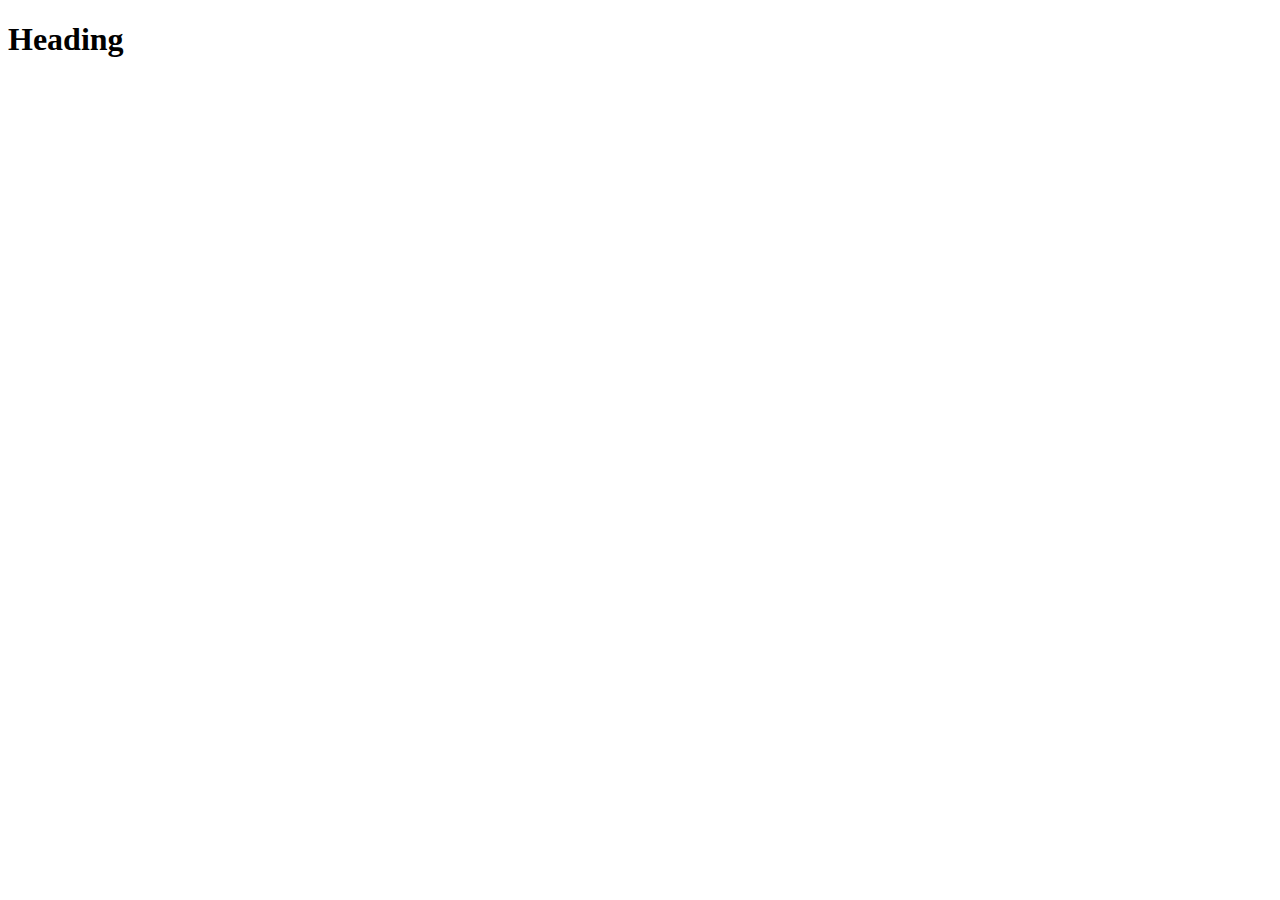
==== index.html @ 50270080 "Initial commit" ====
<!DOCTYPE html>
<html lang="en">
  <head>
    <meta charset="UTF-8">
    <meta name="viewport" content="width=device-width, initial-scale=1.0">
    <meta http-equiv="X-UA-Compatible" content="ie=edge">
    <title>Title</title>
    <link rel="stylesheet" href="screen.css">
  </head>
  <body>
    <h1>Heading</h1>
    <script src="index.js"></script>
  </body>
</html>
---- screen.css ----
/* Add screen styles below */
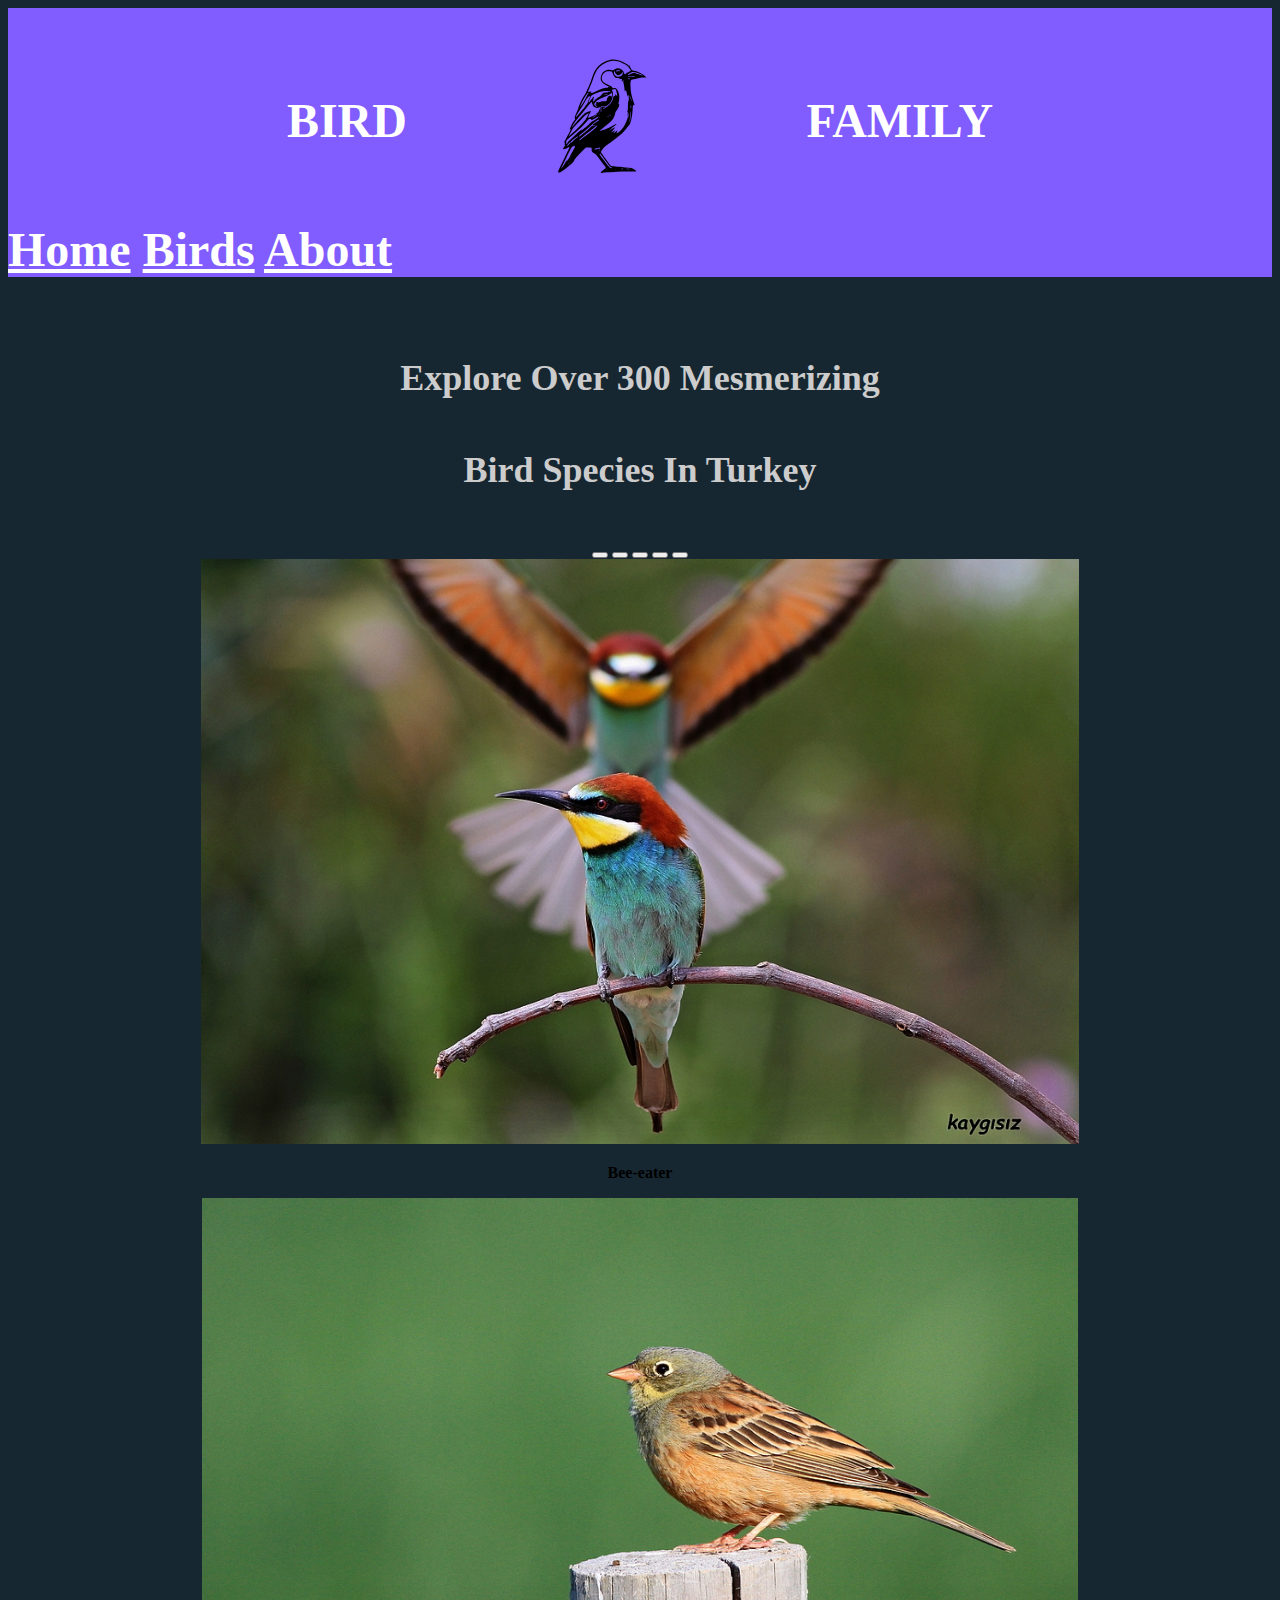
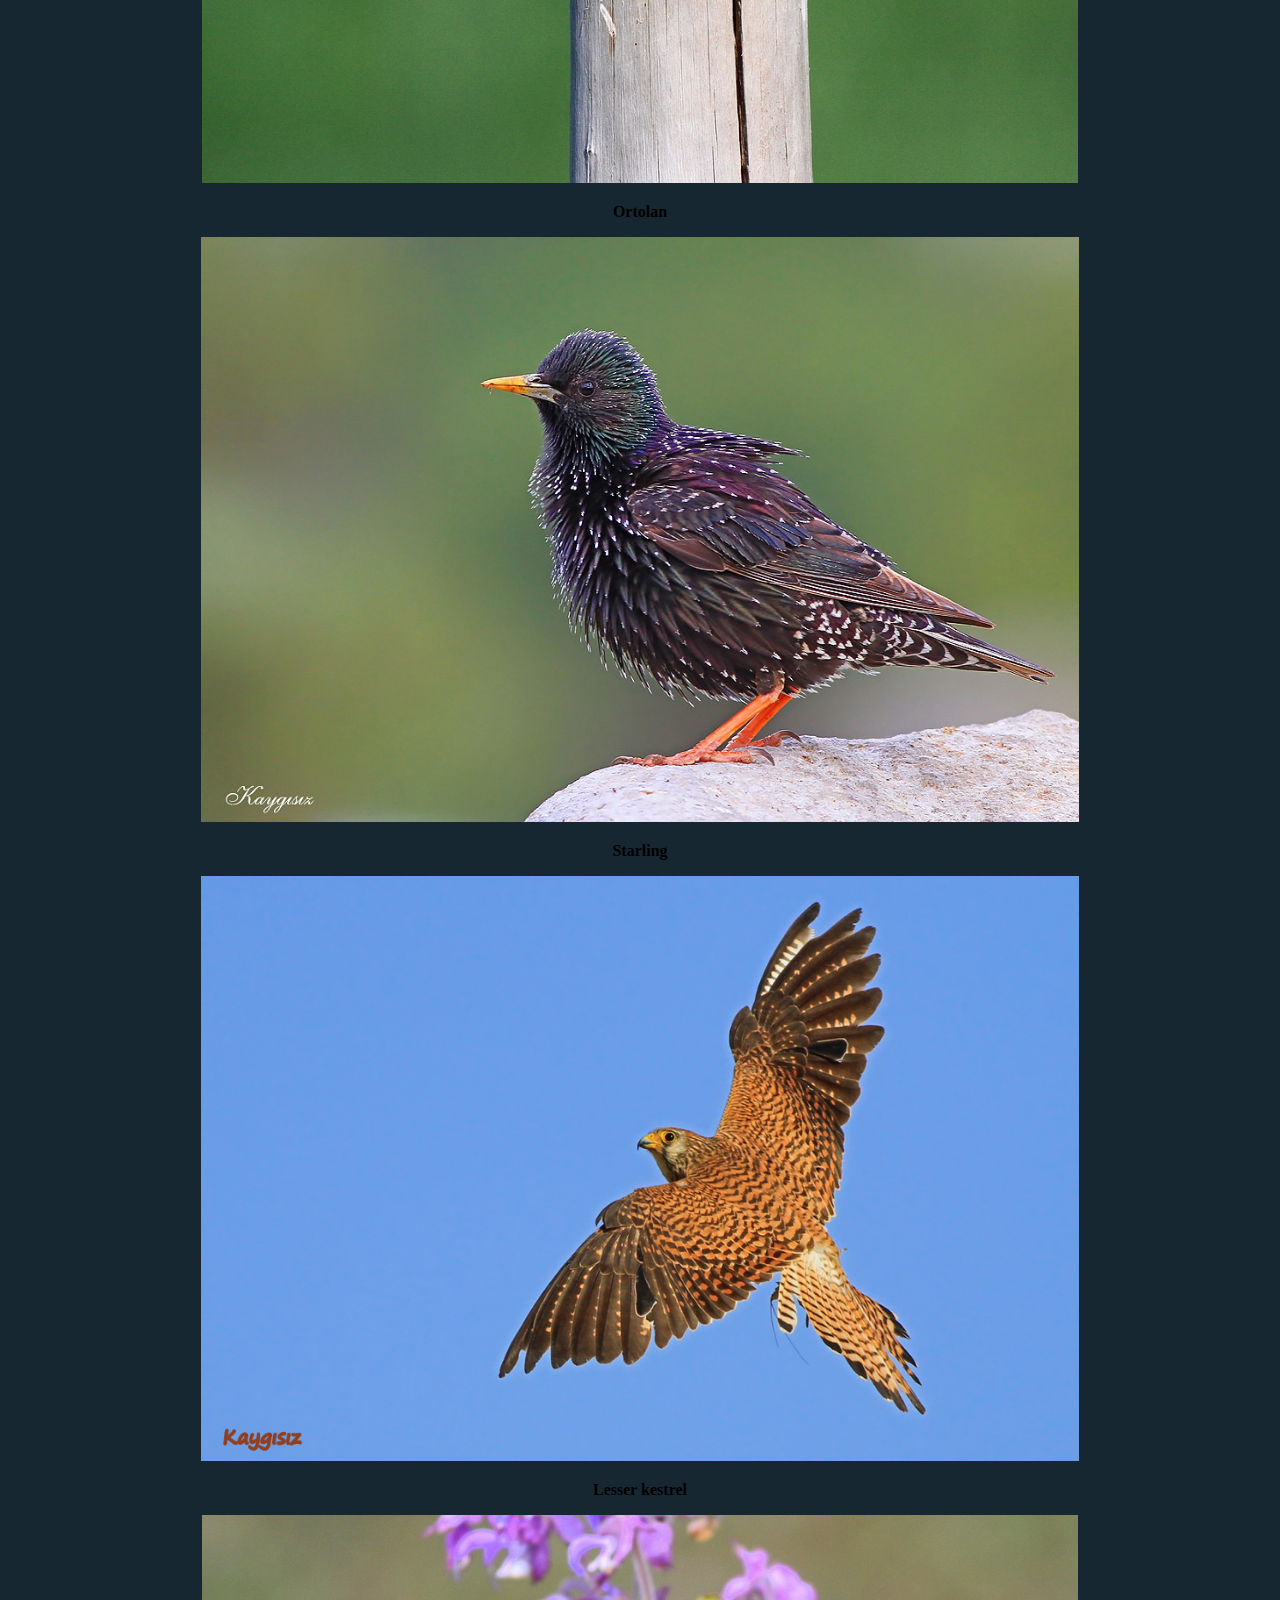
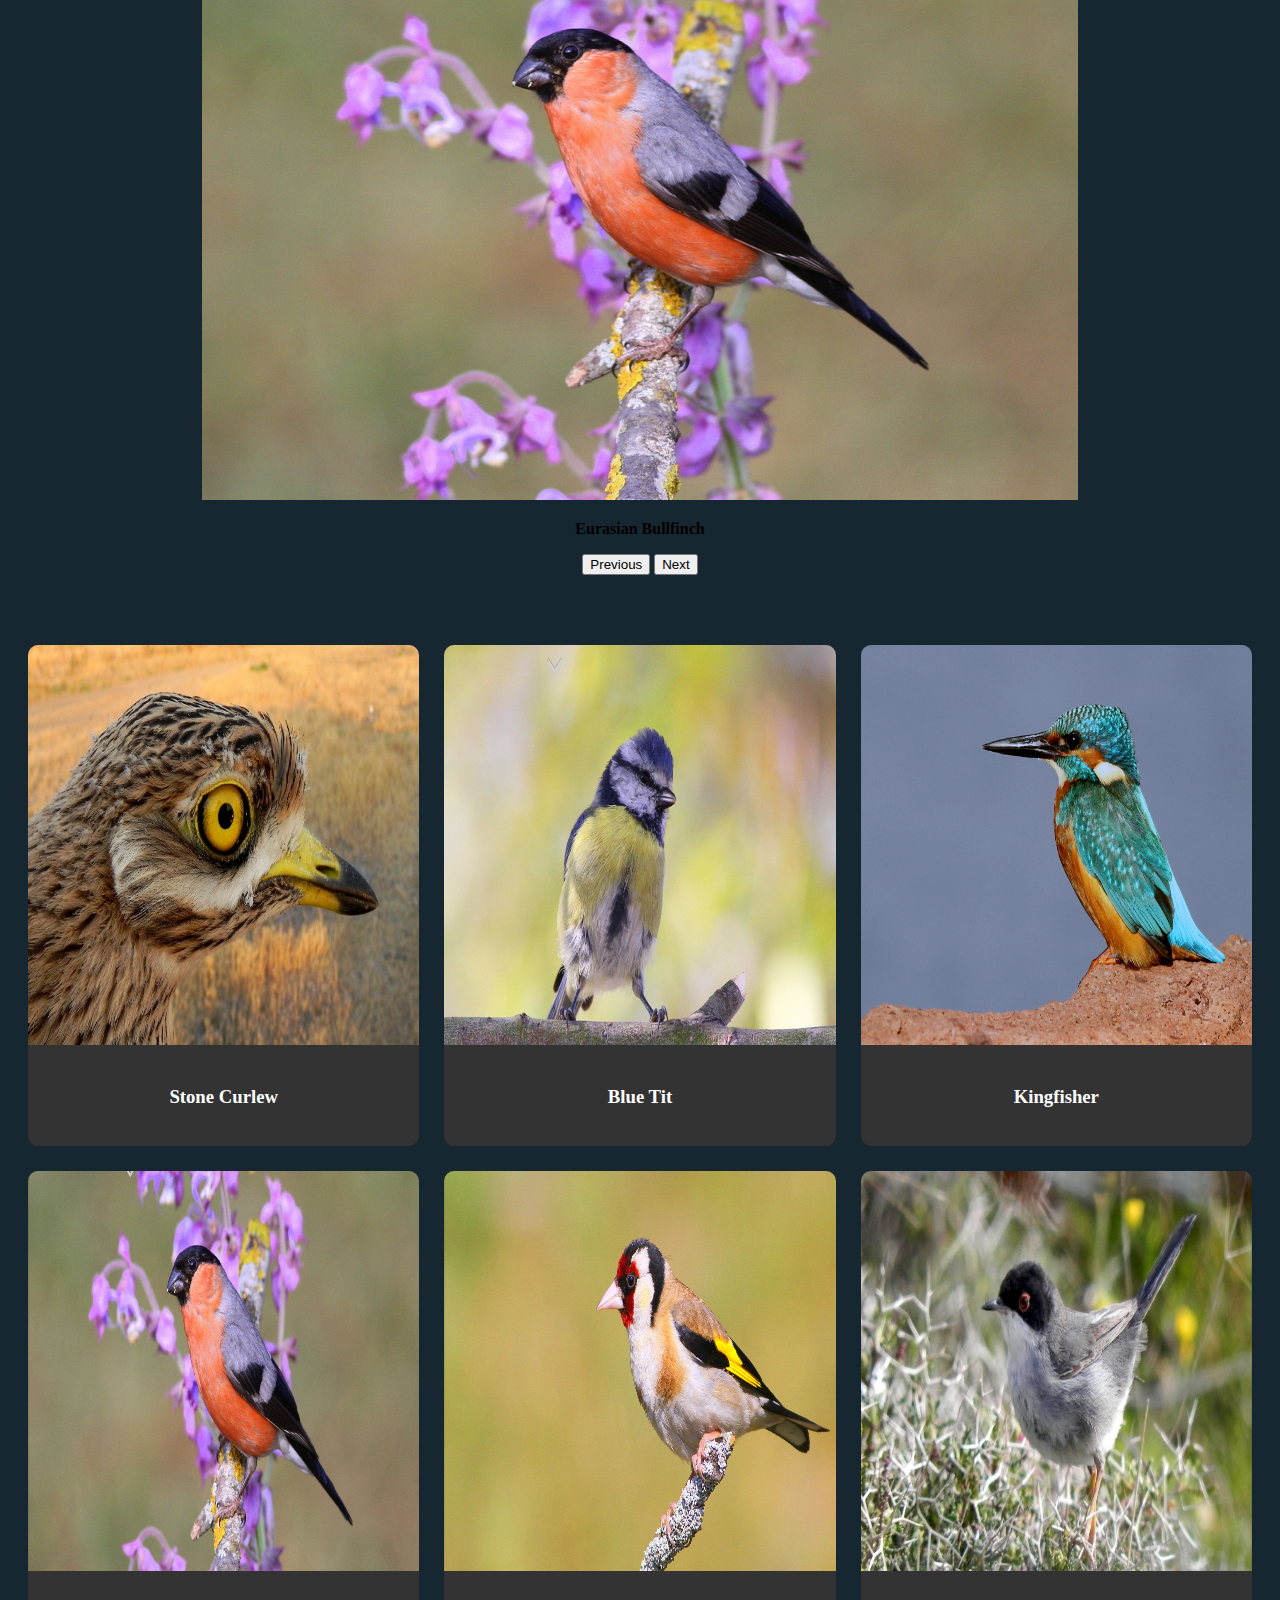
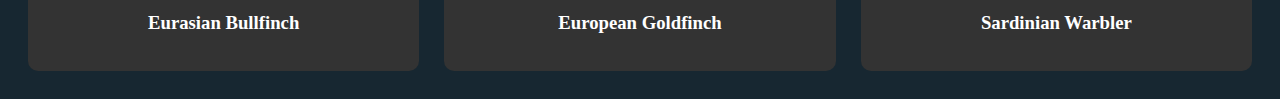
==== commit 9f4940f4: "final product" ====
--- a/index.html
+++ b/index.html
@@ -4,11 +4,111 @@
     <meta charset="UTF-8">
     <meta name="viewport" content="width=device-width, initial-scale=1.0">
     <meta http-equiv="X-UA-Compatible" content="ie=edge">
-    <title>Title</title>
+    <title>Bird Family</title>
     <link rel="stylesheet" href="screen.css">
+    <link href="https://cdn.jsdelivr.net/npm/bootstrap@5.0.2/dist/css/bootstrap.min.css" rel="stylesheet" integrity="sha384-EVSTQN3/azprG1Anm3QDgpJLIm9Nao0Yz1ztcQTwFspd3yD65VohhpuuCOmLASjC" crossorigin="anonymous">
   </head>
   <body>
-    <h1>Heading</h1>
+    <header class="navigation-bar">
+        <div class="navbar-logo-text">
+            <div class="navbar-text">BIRD</div>
+            <a href="index.html"><img src="images/logo1.svg" alt="Bird Logo" class="navbar-logo"></a>
+            <div class="navbar-text">FAMILY</div>
+        </div>
+        <nav class="navbar navbar-expand-lg bg-body-tertiary">
+            <div class="container-fluid justify-content-center">
+                <div class="collapse navbar-collapse justify-content-center" id="navbarNavAltMarkup">
+                    <div class="navbar-nav">
+                        <a class="nav-link active" aria-current="page" href="#">Home</a>
+                        <a class="nav-link" href="birds.html">Birds</a>
+                        <a class="nav-link" href="about.html">About</a>
+                    </div>
+                </div>
+            </div>
+        </nav>
+    </header>
+    <div class="carousel-container">
+        <h2>Explore Over 300 Mesmerizing</h2>
+        <h2>Bird Species In Turkey</h2>
+        <div id="carouselExample" class="carousel slide" data-bs-ride="carousel">
+            <div class="carousel-indicators">
+              <button type="button" data-bs-target="#carouselExample" data-bs-slide-to="0" class="active" aria-current="true" aria-label="Slide 1"></button>
+              <button type="button" data-bs-target="#carouselExample" data-bs-slide-to="1" aria-label="Slide 2"></button>
+              <button type="button" data-bs-target="#carouselExample" data-bs-slide-to="2" aria-label="Slide 3"></button>
+              <button type="button" data-bs-target="#carouselExample" data-bs-slide-to="3" aria-label="Slide 4"></button>
+              <button type="button" data-bs-target="#carouselExample" data-bs-slide-to="4" aria-label="Slide 5"></button>
+              
+            </div>
+            <div class="carousel-inner">
+              <div class="carousel-item active">
+                <img src="images/s1.jpg" class="d-block w-100" alt="Bee-eate">
+                <div class="carousel-caption d-none d-md-block">
+                  <p>Bee-eater</p>
+                </div>
+              </div>
+              <div class="carousel-item">
+                <img src="images/Ortolan.jpg" class="d-block w-100" alt="Ortolan">
+                <div class="carousel-caption d-none d-md-block">
+                  <p>Ortolan</p>
+                </div>
+              </div>
+              <div class="carousel-item">
+                <img src="images/Starling.jpg" class="d-block w-100" alt="Starling">
+                <div class="carousel-caption d-none d-md-block">
+                  <p>Starling</p>
+                </div>
+              </div>
+              <div class="carousel-item">
+                <img src="images/Lesserkestrel.jpg" class="d-block w-100" alt="Lesser Kestrel">
+                <div class="carousel-caption d-none d-md-block">
+                  <p>Lesser kestrel</p>
+                </div>
+              </div>
+              <div class="carousel-item">
+                <img src="images/EurasianBullfinch.jpg" class="d-block w-100" alt="Eurasian Bullfinch">
+                <div class="carousel-caption d-none d-md-block">
+                  <p>Eurasian Bullfinch</p>
+                </div>
+              </div>
+            </div>
+            <button class="carousel-control-prev" type="button" data-bs-target="#carouselExample" data-bs-slide="prev">
+              <span class="carousel-control-prev-icon" aria-hidden="true"></span>
+              <span class="visually-hidden">Previous</span>
+            </button>
+            <button class="carousel-control-next" type="button" data-bs-target="#carouselExample" data-bs-slide="next">
+              <span class="carousel-control-next-icon" aria-hidden="true"></span>
+              <span class="visually-hidden">Next</span>
+            </button>
+        </div>
+    </div>
+    <div class="gallery">
+        <div class="gallery-item">
+          <img src="images/b2.png" alt="Stone Curlew">
+          <h3>Stone Curlew</h3>
+        </div>
+        <div class="gallery-item">
+          <img src="images/b3.png" alt="Blue Tit">
+          <h3>Blue Tit</h3>
+        </div>
+        <div class="gallery-item">
+          <img src="images/b4.png" alt="Kingfisher">
+          <h3>Kingfisher</h3>
+        </div>
+        <div class="gallery-item">
+            <img src="images/b5.png" alt="Eurasian Bullfinch">
+            <h3>Eurasian Bullfinch</h3>
+          </div>
+          <div class="gallery-item">
+            <img src="images/b6.png" alt="European Goldfinch">
+            <h3>European Goldfinch</h3>
+          </div>
+          <div class="gallery-item">
+            <img src="images/b7.png" alt="Sardinian Warbler">
+            <h3>Sardinian Warbler</h3>
+          </div>
+    </div>  
+    <!-- <script src="https://cdn.jsdelivr.net/npm/bootstrap@5.0.2/dist/js/bootstrap.bundle.min.js" integrity="sha384-Ltrj3Km Cre4nWCpGL7wQ6bFf3AjjEoJUPFudHgeN37z5eZoeU4p1p1pSYj5yEP7J/3" crossorigin="anonymous"></script> -->
+    <script src="https://cdn.jsdelivr.net/npm/bootstrap@5.0.2/dist/js/bootstrap.bundle.min.js"></script>
     <script src="index.js"></script>
   </body>
 </html>
--- a/screen.css
+++ b/screen.css
@@ -1 +1,215 @@
-/* Add screen styles below */
+body{
+    background-color: #172731;
+}
+
+.navigation-bar{
+    background-color: #172731;
+}
+
+.navbar-logo-text {
+    background-color: #815cff;
+    display: flex;
+    justify-content: center;
+    align-items: center;
+    color: white;
+    padding-top: 10px;
+  }
+
+  .navbar-text {
+    font-size: 48px;
+    font-weight: bold;
+    margin: 0 100px;
+}
+
+.navbar-logo {
+    height: 200px; 
+  }
+
+.navbar{
+    background-color: #815cff;
+    font-size: 48px;
+    font-weight: bold;
+  }
+
+.navbar-nav .nav-link {
+    color: white;
+  }
+
+.navbar-nav a:hover{
+    color: #172731;
+  }
+
+.carousel-container {
+    background-color: #172731;
+    max-width: 600%; 
+    margin: auto; 
+    padding-top: 50px;
+    padding-bottom: 50px;
+    text-align: center;
+  }
+
+.carousel-item img {
+    object-fit: contain; 
+    height: 65vh; 
+  }
+
+h2 {
+    text-align: center;
+    padding-bottom: 20px;
+    font-weight: bold;
+    font-size: 36px;
+    color: #ccc;
+
+  }
+
+.gallery {
+    display: grid;
+    grid-template-columns: repeat(3, 1fr); 
+    gap: 25px; 
+    padding: 20px;
+    max-width: 100%; 
+    margin: auto; 
+    background-color: #172731;
+  }
+  
+.gallery-item {
+    background-color: #333; 
+    color: white; 
+    border-radius: 10px; 
+    overflow: hidden; 
+}
+
+.gallery-item img {
+    width: 100%;
+    height: 400px; 
+}
+
+.gallery-item h3 {
+    text-align: center;
+    padding: 1em; 
+}
+
+
+.img-container {
+    float: right;
+    margin: 15px 15px 15px 20px;
+    padding: 40px;
+    position: relative;
+}
+
+.img-container img {
+    width: auto;
+    height: 240px;
+}
+
+.about-page {
+    padding: 20px 20px 20px 20px;
+    background-color: #172731;
+
+}
+
+.about-page p{
+    font-size: 1.5em;
+    color: #ccc;
+}
+
+
+form {
+    max-width: 50%;
+    margin: 0 auto;
+    padding: 20px;
+    text-align: center;
+
+}
+
+
+.contact-section {
+    background-color: #f2f2f2; 
+    padding: 40px;
+    text-align: center;
+}
+
+.contact-section h2{
+    color: #172731;
+}
+
+.contact-form {
+    max-width: 500px;
+    margin: auto;
+}
+
+.contact-form input[type="text"],
+.contact-form input[type="email"],
+.contact-form textarea {
+    width: 100%;
+    padding: 10px;
+    margin: 10px 0;
+    border: 1px solid #ddd;
+    border-radius: 5px;
+}
+
+.contact-form button {
+    width: 100%;
+    padding: 10px;
+    border: none;
+    background-color: #172731;
+    color: #ccc;
+    font-size: 16px;
+    cursor: pointer;
+    border-radius: 5px;
+}
+
+.contact-form button:hover {
+    background-color: #815cff;
+}
+
+
+.horizontal-alphabet {
+    text-align: center;
+    font-size: 30px;
+    background-color: #172731;
+    padding-top: 20px;
+    padding-bottom: 20px;
+}
+
+.horizontal-alphabet a {
+    margin: 5px;
+    text-decoration: none;
+    font-weight: bold;
+    padding: 10px;
+    color: #ccc;
+}
+
+.horizontal-alphabet a:hover {
+    color: #815cff;
+}
+
+.vertical-alphabet div {
+    font-size: 20px;
+}
+
+
+.letter {
+    border: 5px solid #172731; /* Adds a border around each letter section */
+}
+
+.letter h4{
+    font-size: 30px;
+    text-align: center;
+    font-weight: bold;
+    padding: 20px;
+    background-color: #815cff;
+    margin-bottom: 0px;
+    color: #ccc;
+}
+.carousel-caption p{
+    font-weight: bold;
+}
+
+
+@media screen and (max-width: 768px) {
+    .gallery {
+        grid-template-columns: repeat(2, 1fr); 
+    }
+}
+
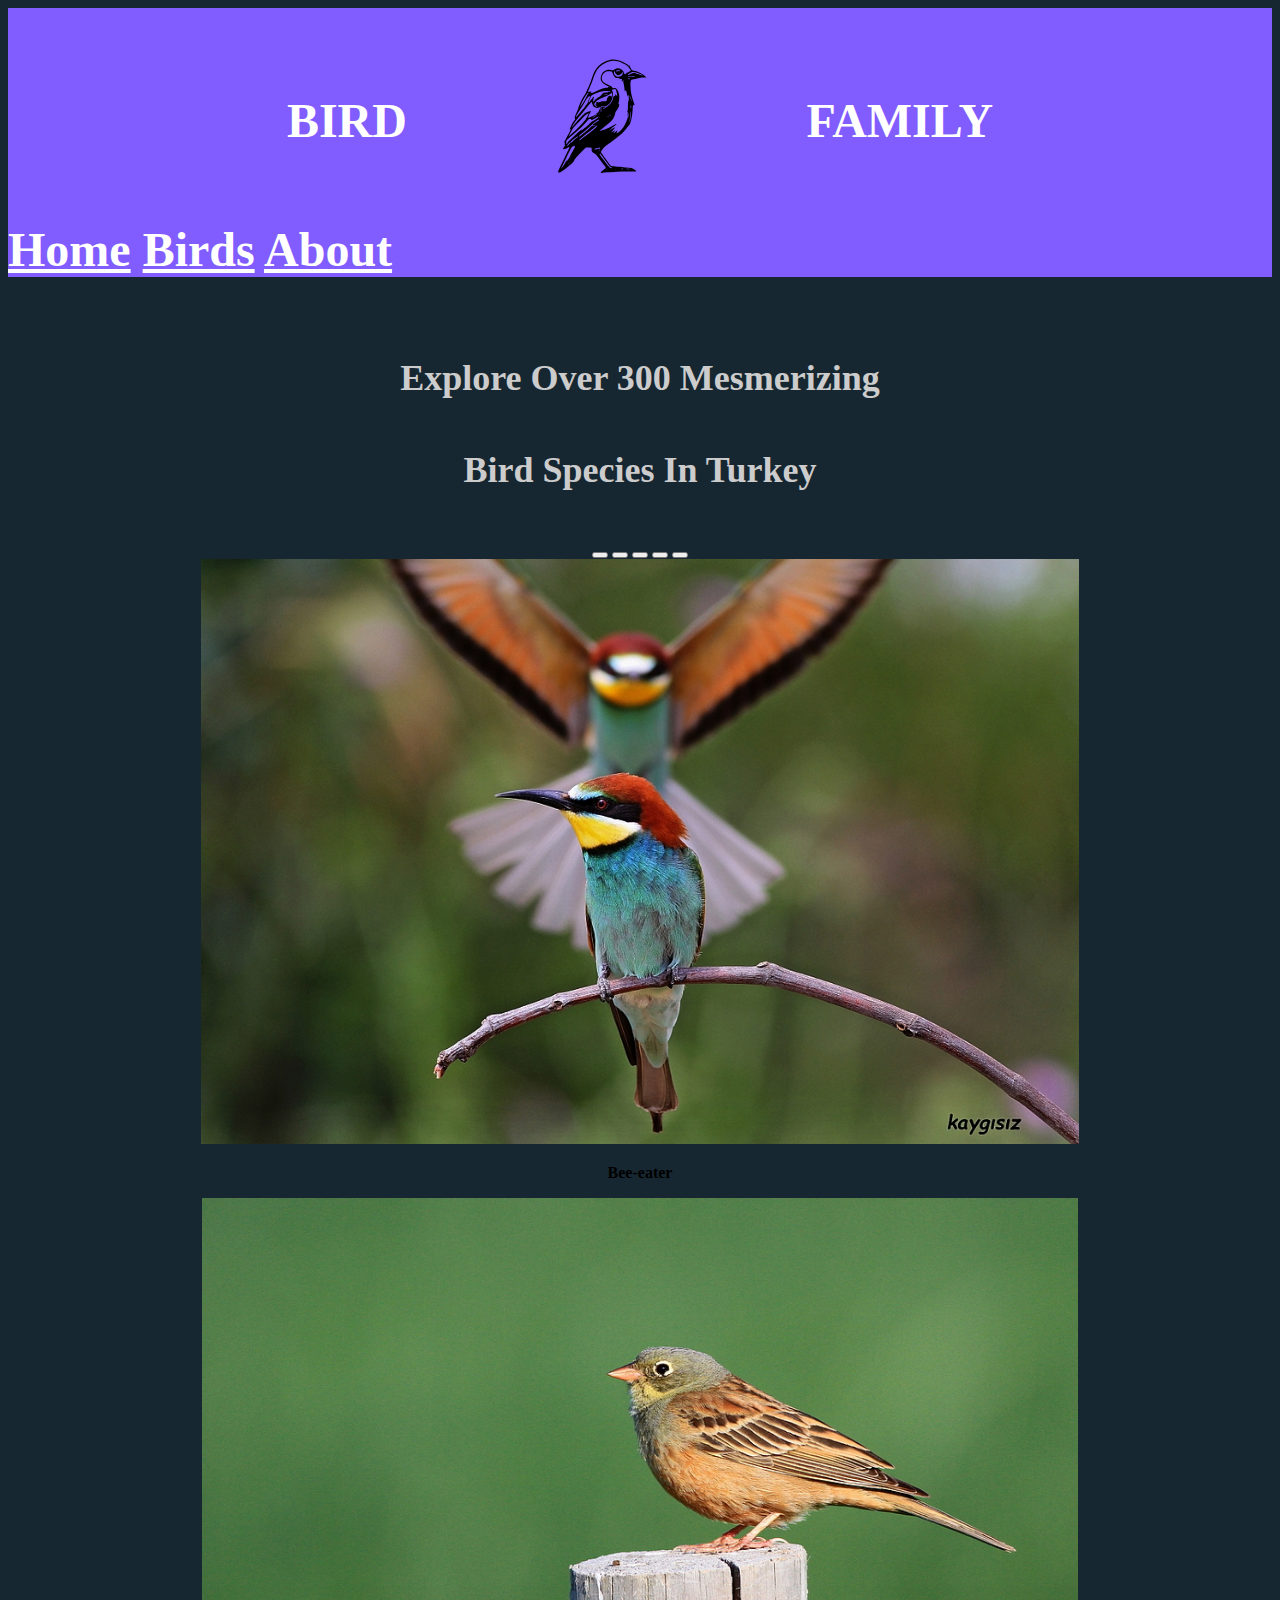
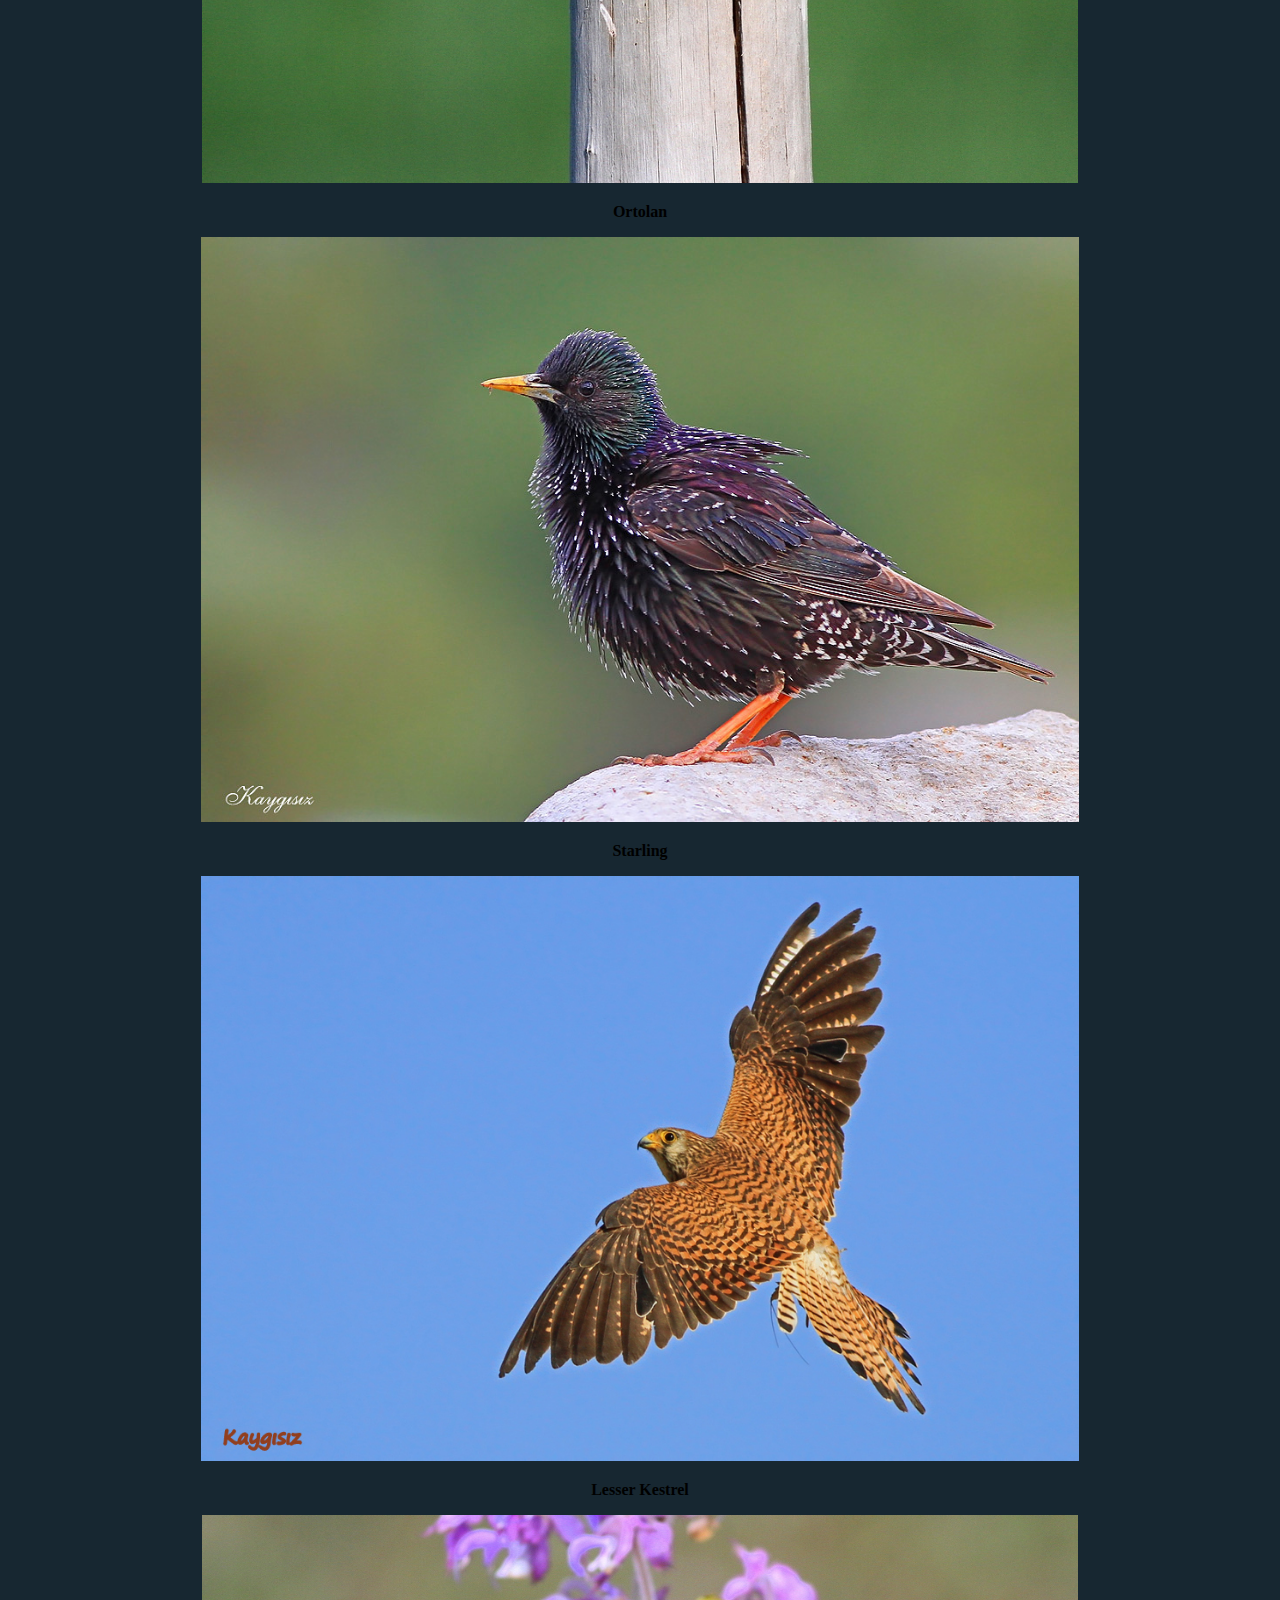
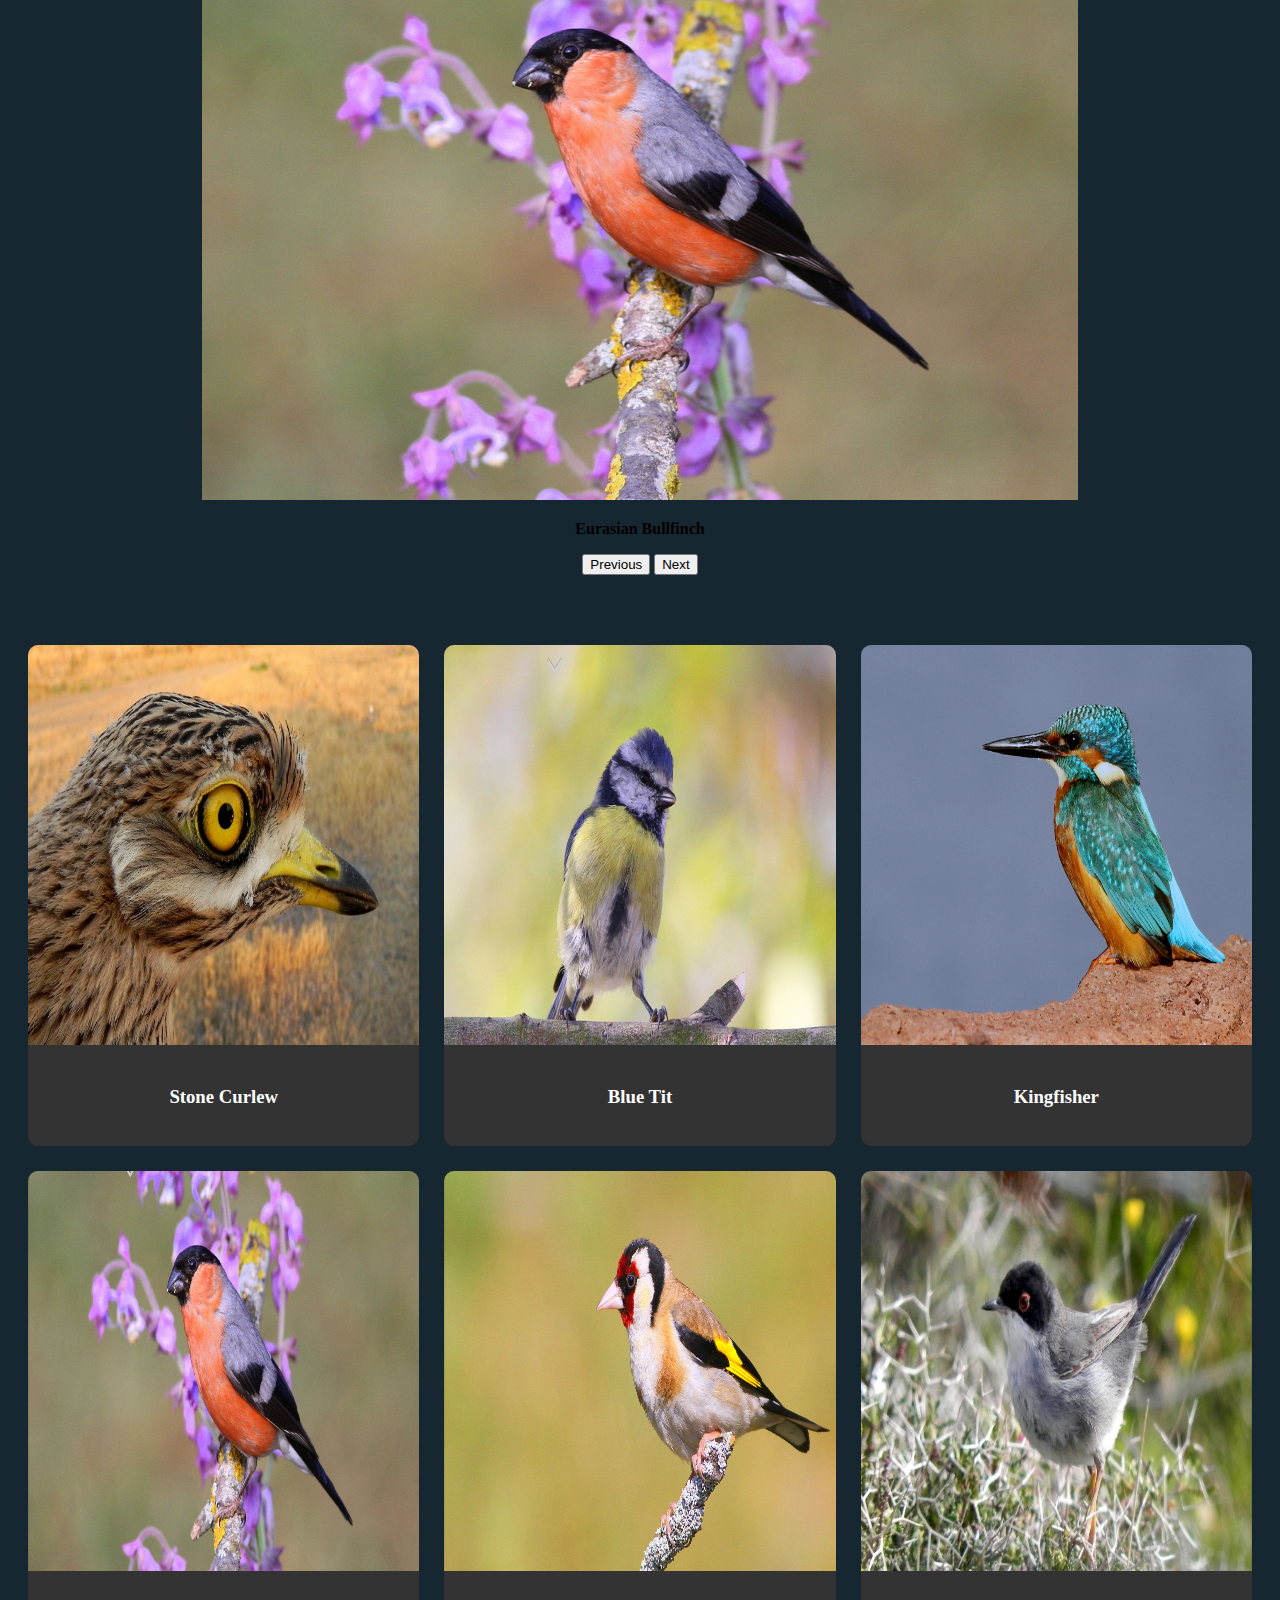
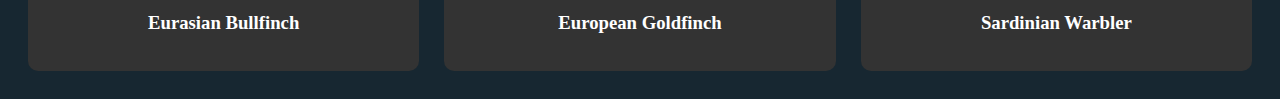
==== commit be1b58a7: "capitalized a word" ====
--- a/index.html
+++ b/index.html
@@ -37,7 +37,6 @@
               <button type="button" data-bs-target="#carouselExample" data-bs-slide-to="2" aria-label="Slide 3"></button>
               <button type="button" data-bs-target="#carouselExample" data-bs-slide-to="3" aria-label="Slide 4"></button>
               <button type="button" data-bs-target="#carouselExample" data-bs-slide-to="4" aria-label="Slide 5"></button>
-              
             </div>
             <div class="carousel-inner">
               <div class="carousel-item active">
@@ -61,7 +60,7 @@
               <div class="carousel-item">
                 <img src="images/Lesserkestrel.jpg" class="d-block w-100" alt="Lesser Kestrel">
                 <div class="carousel-caption d-none d-md-block">
-                  <p>Lesser kestrel</p>
+                  <p>Lesser Kestrel</p>
                 </div>
               </div>
               <div class="carousel-item">
@@ -107,8 +106,6 @@
             <h3>Sardinian Warbler</h3>
           </div>
     </div>  
-    <!-- <script src="https://cdn.jsdelivr.net/npm/bootstrap@5.0.2/dist/js/bootstrap.bundle.min.js" integrity="sha384-Ltrj3Km Cre4nWCpGL7wQ6bFf3AjjEoJUPFudHgeN37z5eZoeU4p1p1pSYj5yEP7J/3" crossorigin="anonymous"></script> -->
     <script src="https://cdn.jsdelivr.net/npm/bootstrap@5.0.2/dist/js/bootstrap.bundle.min.js"></script>
-    <script src="index.js"></script>
   </body>
 </html>
--- a/screen.css
+++ b/screen.css
@@ -190,7 +190,7 @@
 
 
 .letter {
-    border: 5px solid #172731; /* Adds a border around each letter section */
+    border: 5px solid #172731;
 }
 
 .letter h4{
